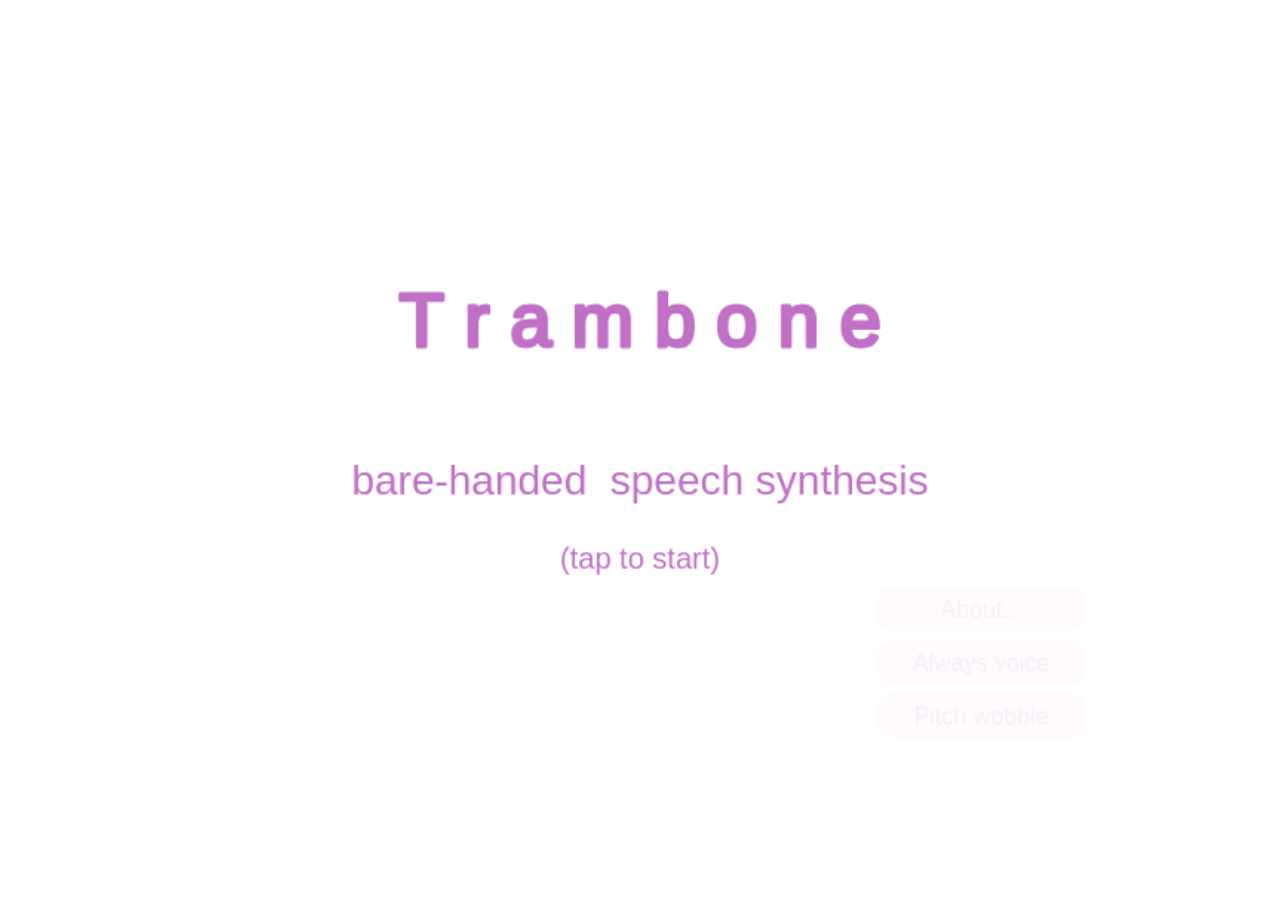
==== trambone/index.html @ 19bfc613 "Trambone > UI base, white noise" ====
<!DOCTYPE html>
<html>
<head>
    <meta charset="UTF-8" />
    <meta name="viewport" content="width=device-width, initial-scale=1" />
    <title>Trambone - Lilly7084's website</title>
    <script src="main.js" defer></script>
    <style>
        #backCanvas {
            position: absolute;
            z-index: 0;
            background-color: transparent;
            margin: 0;
            padding: 0;
        }
        #tractCanvas {
            position: absolute;
            z-index: 1;
            background-color: transparent;
            margin: 0;
            padding: 0;
        }
    </style>
</head>
<body style="margin: 0; padding: 0; background-color:white">
    <canvas id="tractCanvas" width="600" height="600"></canvas>
    <canvas id="backCanvas" width="600" height="600"></canvas>
</body>
</html>
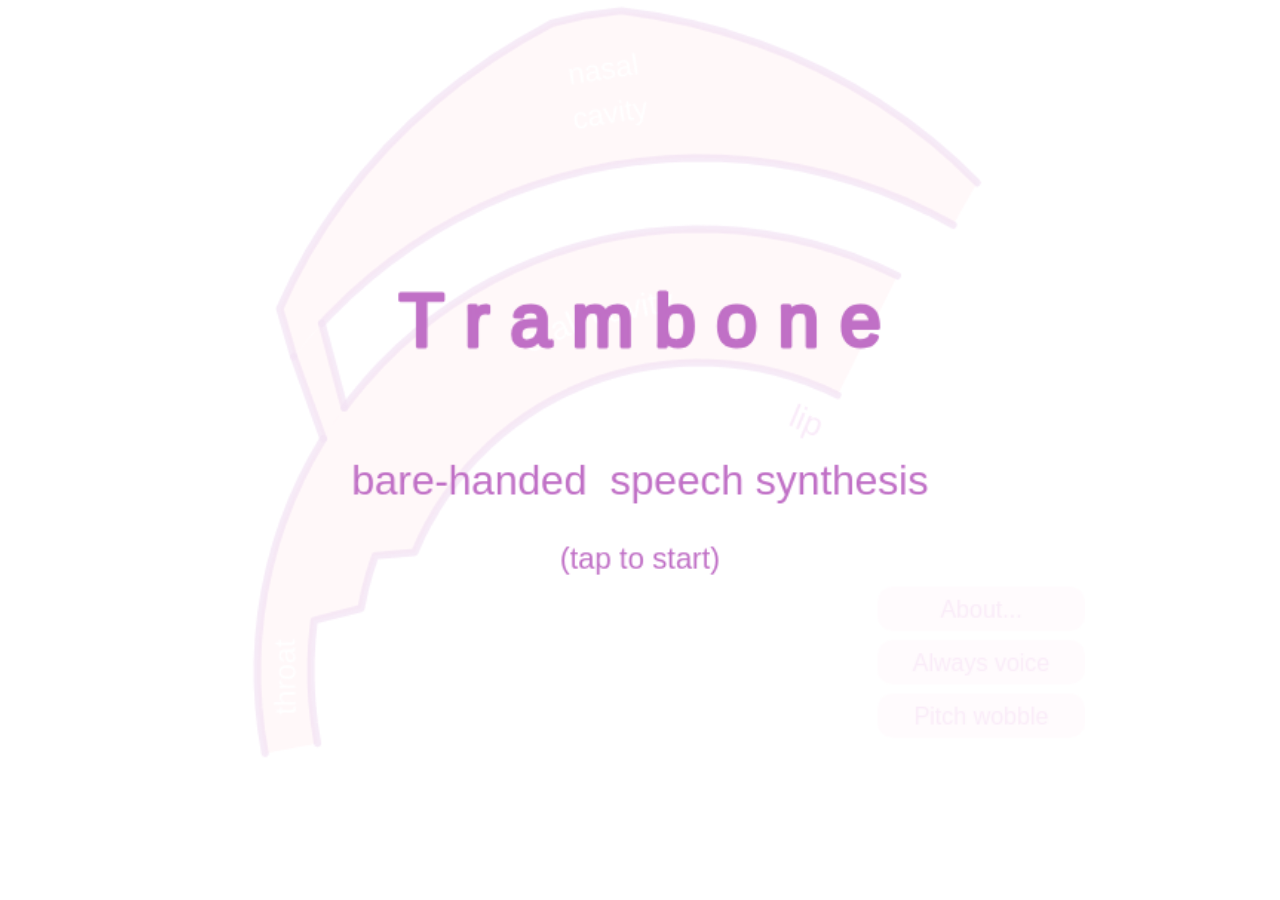
==== commit 8945fc60: "Trambone > Vocal tract is now drawn" ====
--- a/trambone/index.html
+++ b/trambone/index.html
@@ -6,13 +6,6 @@
     <title>Trambone - Lilly7084's website</title>
     <script src="main.js" defer></script>
     <style>
-        #backCanvas {
-            position: absolute;
-            z-index: 0;
-            background-color: transparent;
-            margin: 0;
-            padding: 0;
-        }
         #tractCanvas {
             position: absolute;
             z-index: 1;
@@ -24,6 +17,5 @@
 </head>
 <body style="margin: 0; padding: 0; background-color:white">
     <canvas id="tractCanvas" width="600" height="600"></canvas>
-    <canvas id="backCanvas" width="600" height="600"></canvas>
 </body>
 </html>
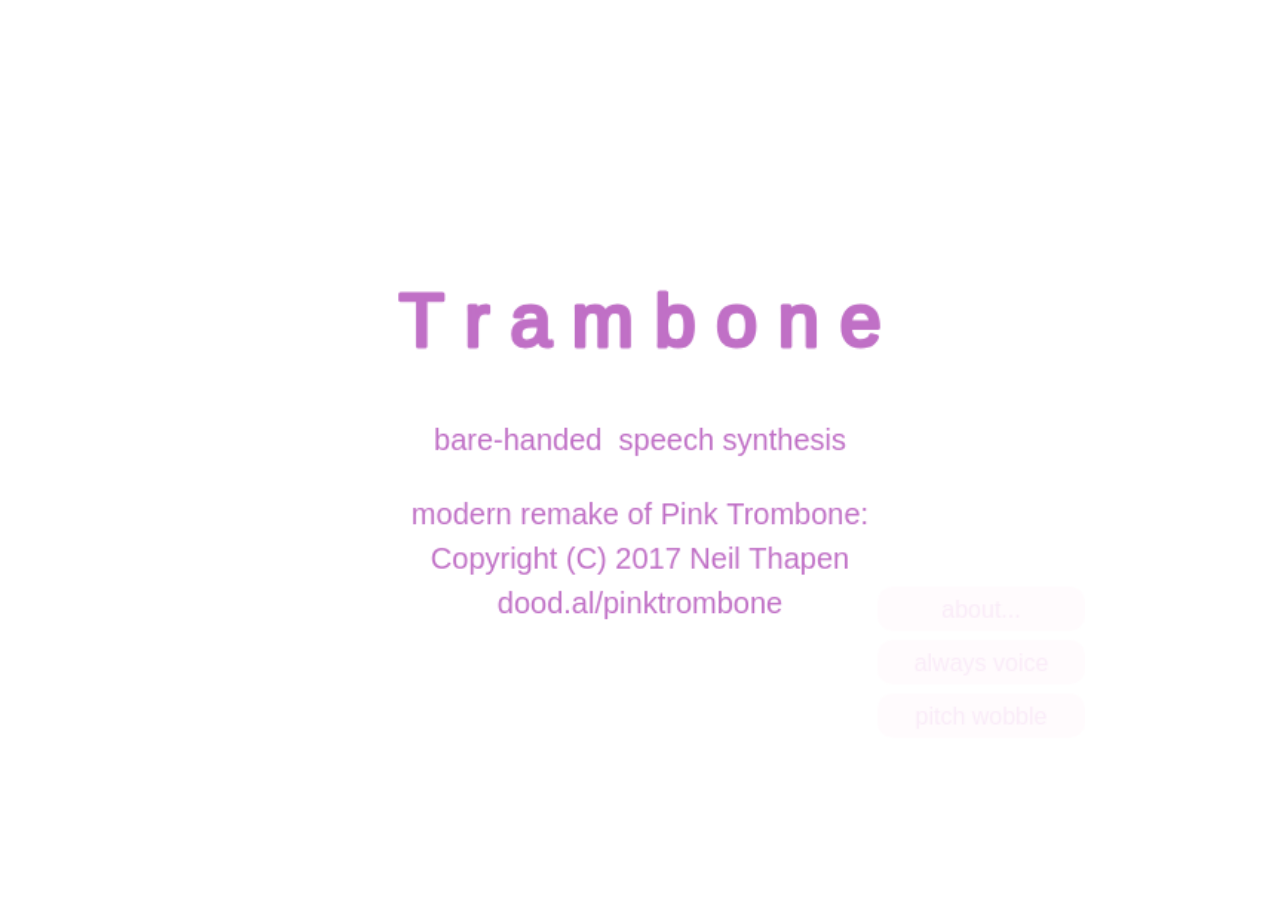
==== commit 475ac530: "Trambone started, got audio out" ====
--- a/trambone/index.html
+++ b/trambone/index.html
@@ -1,21 +1,29 @@
 <!DOCTYPE html>
 <html>
-<head>
-    <meta charset="UTF-8" />
-    <meta name="viewport" content="width=device-width, initial-scale=1" />
-    <title>Trambone - Lilly7084's website</title>
-    <script src="main.js" defer></script>
-    <style>
-        #tractCanvas {
-            position: absolute;
-            z-index: 1;
-            background-color: transparent;
-            margin: 0;
-            padding: 0;
-        }
-    </style>
-</head>
-<body style="margin: 0; padding: 0; background-color:white">
-    <canvas id="tractCanvas" width="600" height="600"></canvas>
-</body>
+    <head>
+        <meta charset="UTF-8" />
+        <meta name="viewport" content="width=device-width, initial-scale=1" />
+        <title>Trambone (WIP) - Lilly7084's website</title>
+        <style>
+            body {
+                margin: 0;
+                padding: 0;
+                background-color: white;
+            }
+
+            #canvas {
+                position: absolute;
+                z-index: 0;
+                background-color: transparent;
+                margin: 0;
+                padding: 0;
+            }
+        </style>
+    </head>
+    <body>
+        <canvas id="canvas" width="600" height="600">
+            Sorry, your browser doesn't seem to support canvases.
+        </canvas>
+        <script src="./main.js"></script>
+    </body>
 </html>
